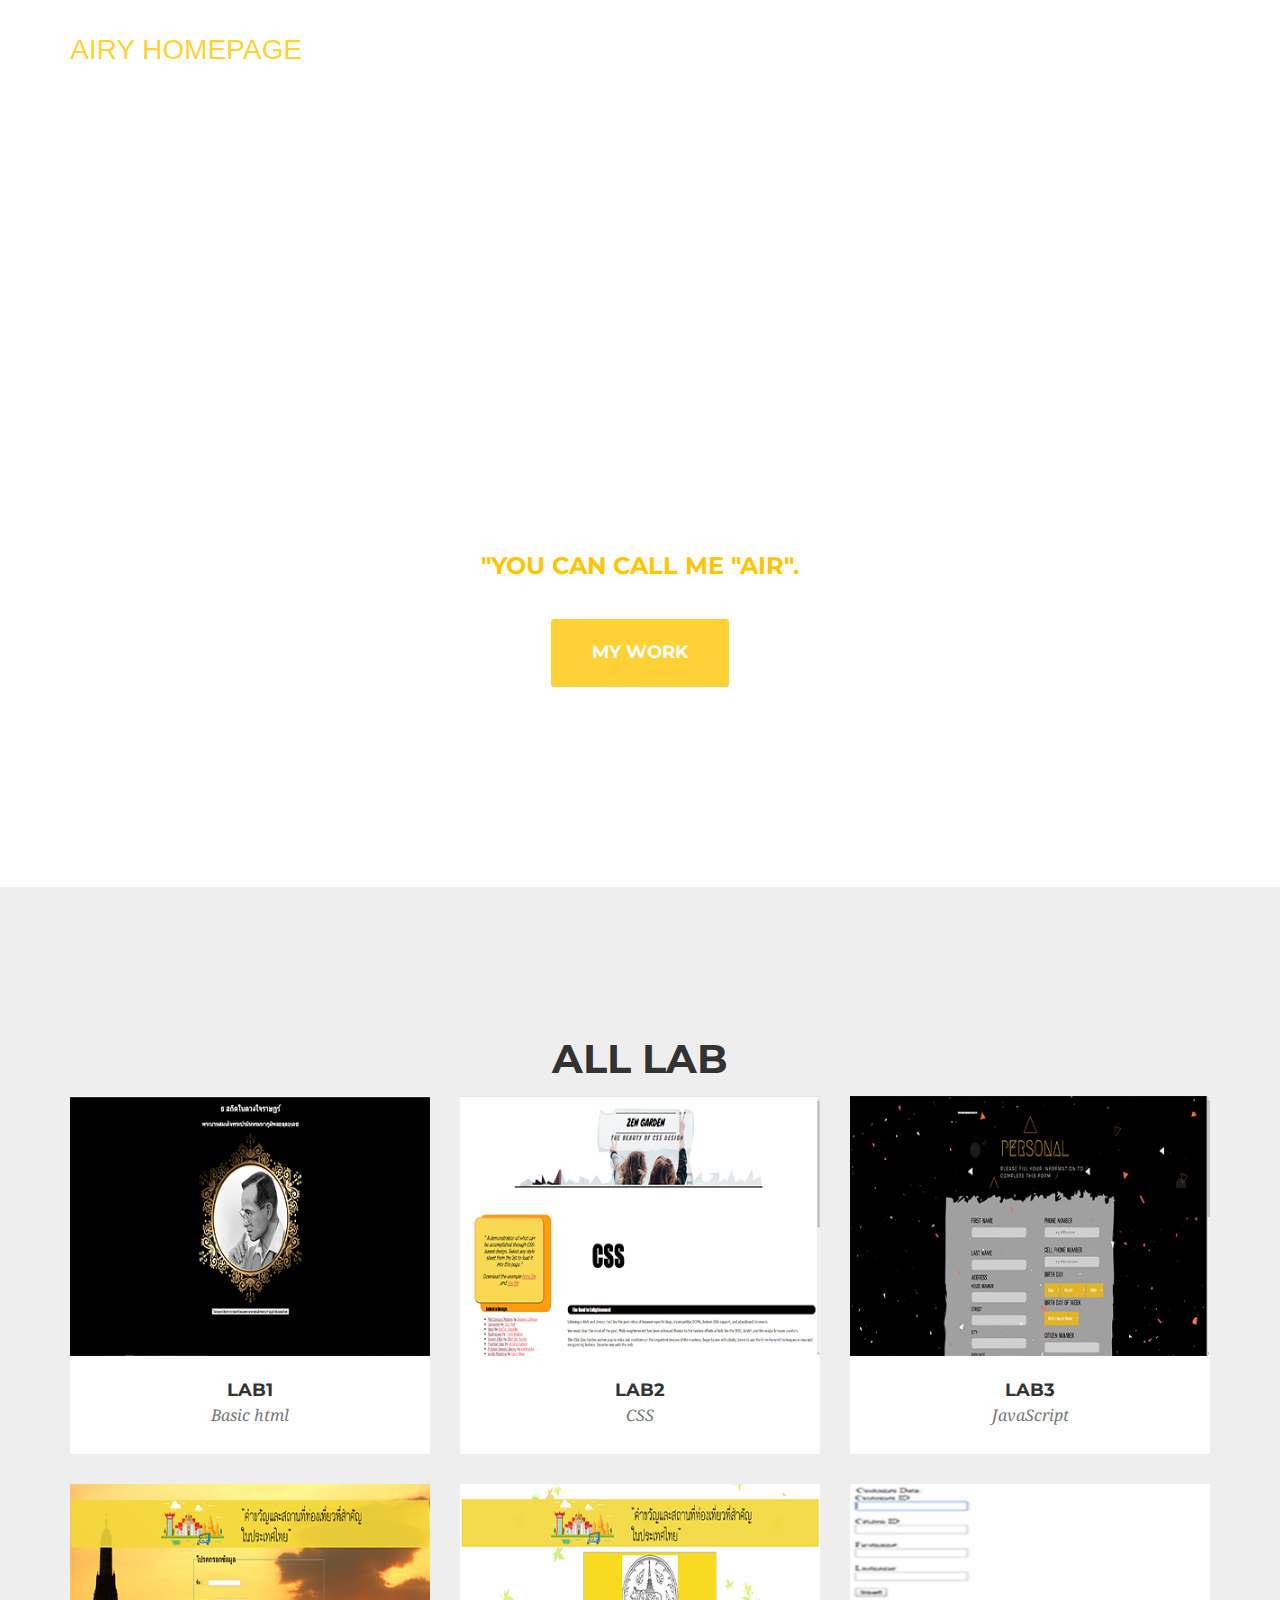
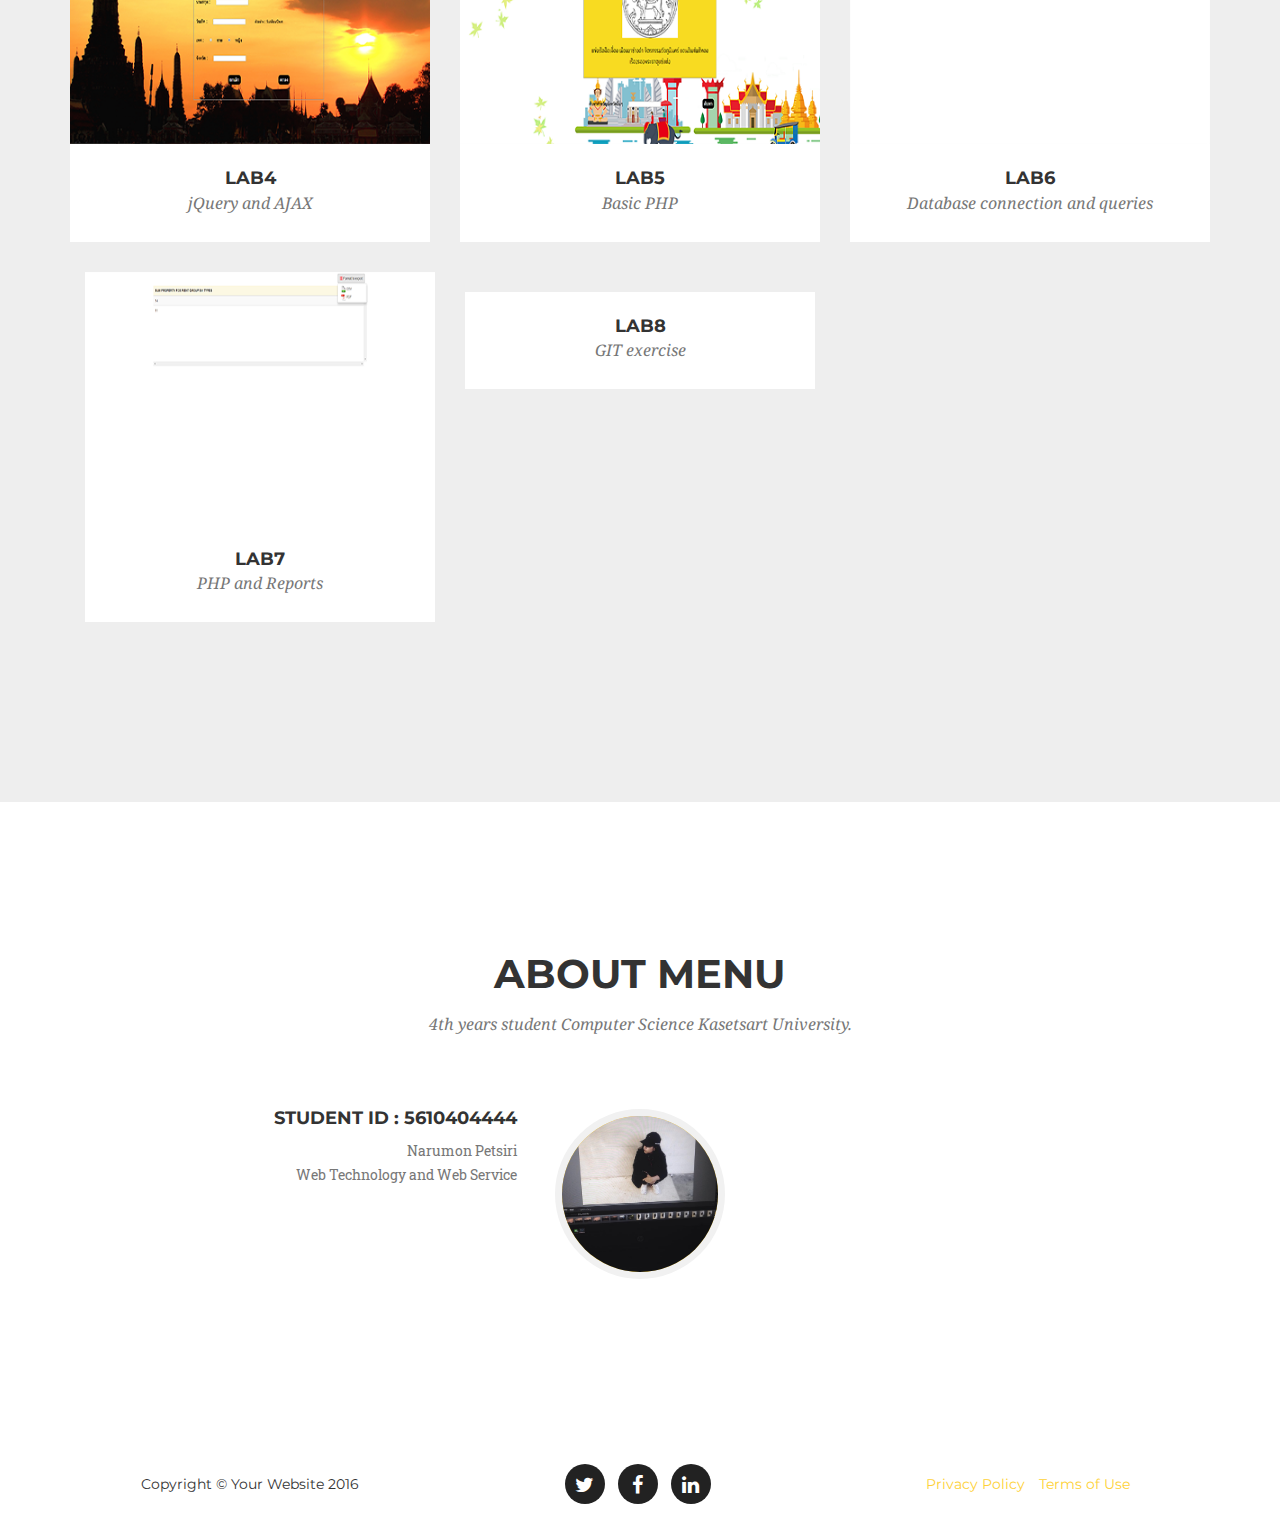
==== homepage/index.html @ 3925bae4 "add Lab1 to lab" ====
<!DOCTYPE html>
<html lang="en">

<head>

    <meta charset="utf-8">
    <meta http-equiv="X-UA-Compatible" content="IE=edge">
    <meta name="viewport" content="width=device-width, initial-scale=1">
    <meta name="description" content="">
    <meta name="author" content="">

    <title>561040444_Homepage</title>

    <!-- Bootstrap Core CSS -->
    <link href="vendor/bootstrap/css/bootstrap.min.css" rel="stylesheet">

    <!-- Custom Fonts -->
    <link href="vendor/font-awesome/css/font-awesome.min.css" rel="stylesheet" type="text/css">
    <link href="https://fonts.googleapis.com/css?family=Montserrat:400,700" rel="stylesheet" type="text/css">
    <link href='https://fonts.googleapis.com/css?family=Kaushan+Script' rel='stylesheet' type='text/css'>
    <link href='https://fonts.googleapis.com/css?family=Droid+Serif:400,700,400italic,700italic' rel='stylesheet' type='text/css'>
    <link href='https://fonts.googleapis.com/css?family=Roboto+Slab:400,100,300,700' rel='stylesheet' type='text/css'>

    <!-- Theme CSS -->
    <link href="css/agency.min.css" rel="stylesheet">

    <!-- HTML5 Shim and Respond.js IE8 support of HTML5 elements and media queries -->
    <!-- WARNING: Respond.js doesn't work if you view the page via file:// -->
    <!--[if lt IE 9]>
        <script src="https://oss.maxcdn.com/libs/html5shiv/3.7.0/html5shiv.js" integrity="sha384-0s5Pv64cNZJieYFkXYOTId2HMA2Lfb6q2nAcx2n0RTLUnCAoTTsS0nKEO27XyKcY" crossorigin="anonymous"></script>
        <script src="https://oss.maxcdn.com/libs/respond.js/1.4.2/respond.min.js" integrity="sha384-ZoaMbDF+4LeFxg6WdScQ9nnR1QC2MIRxA1O9KWEXQwns1G8UNyIEZIQidzb0T1fo" crossorigin="anonymous"></script>
    <![endif]-->

</head>

<body id="page-top" class="index">

    <!-- Navigation -->
    <nav id="mainNav" class="navbar navbar-default navbar-custom navbar-fixed-top">
        <div class="container">
            <!-- Brand and toggle get grouped for better mobile display -->
            <div class="navbar-header page-scroll">
                <button type="button" class="navbar-toggle" data-toggle="collapse" data-target="#bs-example-navbar-collapse-1">
                    <span class="sr-only">Toggle navigation</span> Menu <i class="fa fa-bars"></i>
                </button>
                <a class="navbar-brand page-scroll" href="#page-top" style="font-family:Helvetica">AIRY HOMEPAGE</a>
            </div>

            <!-- Collect the nav links, forms, and other content for toggling -->
            <div class="collapse navbar-collapse" id="bs-example-navbar-collapse-1">
                <ul class="nav navbar-nav navbar-right">
                    <li class="hidden">
                        <a href="#page-top"></a>
                    </li>

                    <li>
                        <a class="page-scroll" href="#portfolio">ALL LAB</a>
                    </li>
                    <li>
                        <a class="page-scroll" href="#about">About</a>
                    </li>

                </ul>
            </div>
            <!-- /.navbar-collapse -->
        </div>
        <!-- /.container-fluid -->
    </nav>

    <!-- Header -->
    <header>
        <div class="container">
            <div class="intro-text">
                <div class='intro-heading'>"Welcome To My Homepage"</div>
                <div class="intro"><h2>My name is Narumon Petsiri</h2><h3 style="color:#fec503">"You can call me "AIR".</h3>  <h4>I am studing Computer Sciences at Kasetsart University.</h4></div>
                <a href="#portfolio" class="page-scroll btn btn-xl">MY Work</a>
            </div>
        </div>
    </header>



    <!-- Portfolio Grid Section -->
    <section id="portfolio" class="bg-light-gray">
        <div class="container">
            <div class="row">
                <div class="col-lg-12 text-center">
                    <h2 class="section-heading">ALL LAB</h2>
                </div>
            </div>
            <div class="row">
                <div class="col-md-4 col-sm-6 portfolio-item">
                    <a href="../Lab1_5610404444/lab1webpage.html"class="portfolio-link" data-toggle="modal">
                        <div class="portfolio-hover">
                            <div class="portfolio-hover-content">
                                <i class="fa fa-plus fa-3x"></i>
                            </div>
                        </div>
                        <img src="img/portfolio/lab1.png" class="img-responsive" alt="">
                    </a>
                    <div class="portfolio-caption">
                        <h4>LAB1</h4>
                        <p class="text-muted">Basic html</p>
                    </div>
                </div>
                <div class="col-md-4 col-sm-6 portfolio-item">
                    <a href="#portfolioModal2" class="portfolio-link" data-toggle="modal">
                        <div class="portfolio-hover">
                            <div class="portfolio-hover-content">
                                <i class="fa fa-plus fa-3x"></i>
                            </div>
                        </div>
                        <img src="img/portfolio/lab2.png" class="img-responsive" alt="">
                    </a>
                    <div class="portfolio-caption">
                        <h4>LAB2</h4>
                        <p class="text-muted">CSS</p>
                    </div>
                </div>
                <div class="col-md-4 col-sm-6 portfolio-item">
                    <a href="#portfolioModal3" class="portfolio-link" data-toggle="modal">
                        <div class="portfolio-hover">
                            <div class="portfolio-hover-content">
                                <i class="fa fa-plus fa-3x"></i>
                            </div>
                        </div>
                        <img src="img/portfolio/lab3.png" class="img-responsive" alt="">
                    </a>
                    <div class="portfolio-caption">
                        <h4>LAB3</h4>
                        <p class="text-muted">JavaScript</p>
                    </div>
                </div>
                <div class="col-md-4 col-sm-6 portfolio-item">
                    <a href="#portfolioModal4" class="portfolio-link" data-toggle="modal">
                        <div class="portfolio-hover">
                            <div class="portfolio-hover-content">
                                <i class="fa fa-plus fa-3x"></i>
                            </div>
                        </div>
                        <img src="img/portfolio/lab4.png" class="img-responsive" alt="">
                    </a>
                    <div class="portfolio-caption">
                        <h4>LAB4</h4>
                        <p class="text-muted">jQuery and AJAX</p>
                    </div>
                </div>
                <div class="col-md-4 col-sm-6 portfolio-item">
                    <a href="#portfolioModal5" class="portfolio-link" data-toggle="modal">
                        <div class="portfolio-hover">
                            <div class="portfolio-hover-content">
                                <i class="fa fa-plus fa-3x"></i>
                            </div>
                        </div>
                        <img src="img/portfolio/lab5.png" class="img-responsive" alt="">
                    </a>
                    <div class="portfolio-caption">
                        <h4>LAB5</h4>
                        <p class="text-muted">Basic PHP</p>
                    </div>
                </div>
                <div class="col-md-4 col-sm-6 portfolio-item">
                    <a href="lab/" class="portfolio-link" data-toggle="modal">
                        <div class="portfolio-hover">
                            <div class="portfolio-hover-content">
                                <i class="fa fa-plus fa-3x"></i>
                            </div>
                        </div>
                        <img src="img/portfolio/lab6.png" class="img-responsive" alt="">
                    </a>
                    <div class="portfolio-caption">
                        <h4>LAB6</h4>
                        <p class="text-muted">Database connection and queries</p>
                    </div>
                </div>
            </div>
            <div class="col-md-4 col-sm-6 portfolio-item">
                <a href="#portfolioModal6" class="portfolio-link" data-toggle="modal">
                    <div class="portfolio-hover">
                        <div class="portfolio-hover-content">
                            <i class="fa fa-plus fa-3x"></i>
                        </div>
                    </div>
                    <img src="img/portfolio/lab7.png" class="img-responsive" alt="">
                </a>
                <div class="portfolio-caption">
                    <h4>LAB7</h4>
                    <p class="text-muted">PHP and Reports</p>
                </div>
            </div>
            <div class="col-md-4 col-sm-6 portfolio-item">
                <a href="#portfolioModal6" class="portfolio-link" data-toggle="modal">
                    <div class="portfolio-hover">
                        <div class="portfolio-hover-content">
                            <i class="fa fa-plus fa-3x"></i>
                        </div>
                    </div>
                    <img src="img/portfolio/lab8  .png" class="img  -responsive" alt="">
                </a>
                <div class="portfolio-caption">
                    <h4>LAB8</h4>
                    <p class="text-muted"> GIT exercise</p>
                </div>
            </div>
        </div>
        </div>
    </section>

    <!-- About Section -->
    <section id="about">
        <div class="container">
            <div class="row">
                <div class="col-lg-12 text-center">
                    <h2 class="section-heading">About menu</h2>
                    <h3 class="section-subheading text-muted">4th years student Computer Science Kasetsart University.</h3>
                </div>
            </div>
            <div class="row">
                <div class="col-lg-12">
                    <ul class="timeline">
                        <li>
                            <div class="timeline-image">
                                <img class="img-circle img-responsive" src="img/profile_img.jpg" alt="">
                            </div>
                            <div class="timeline-panel">
                                <div class="timeline-heading">
                                    <h4>Student ID : 5610404444</h4>
                                </div>
                                <div class="timeline-body">
                                    <p class="text-muted">Narumon Petsiri</p>
                                    <p class="text-muted">Web Technology and Web Service</p>

                                </div>
                            </div>
                        </li>
                    </ul>
                </div>
            </div>
        </div>
    </section>



    <footer>
        <div class="container">
            <div class="row">
                <div class="col-md-4">
                    <span class="copyright">Copyright &copy; Your Website 2016</span>
                </div>
                <div class="col-md-4">
                    <ul class="list-inline social-buttons">
                        <li><a href="#"><i class="fa fa-twitter"></i></a>
                        </li>
                        <li><a href="#"><i class="fa fa-facebook"></i></a>
                        </li>
                        <li><a href="#"><i class="fa fa-linkedin"></i></a>
                        </li>
                    </ul>
                </div>
                <div class="col-md-4">
                    <ul class="list-inline quicklinks">
                        <li><a href="#">Privacy Policy</a>
                        </li>
                        <li><a href="#">Terms of Use</a>
                        </li>
                    </ul>
                </div>
            </div>
        </div>
    </footer>

    <!-- Portfolio Modals -->
    <!-- Use the modals below to showcase details about your portfolio projects! -->

    <!-- Portfolio Modal 1 -->
    <div class="portfolio-modal modal fade" id="portfolioModal1" tabindex="-1" role="dialog" aria-hidden="true">
        <div class="modal-dialog">
            <div class="modal-content">
                <div class="close-modal" data-dismiss="modal">
                    <div class="lr">
                        <div class="rl">
                        </div>
                    </div>
                </div>
                <div class="container">
                    <div class="row">
                        <div class="col-lg-8 col-lg-offset-2">
                            <div class="modal-body">
                                <!-- Project Details Go Here -->
                                <h2>Project Name</h2>
                                <p class="item-intro text-muted">Lorem ipsum dolor sit amet consectetur.</p>
                                <img class="img-responsive img-centered" src="img/portfolio/roundicons-free.png" alt="">
                                <p>Use this area to describe your project. Lorem ipsum dolor sit amet, consectetur adipisicing elit. Est blanditiis dolorem culpa incidunt minus dignissimos deserunt repellat aperiam quasi sunt officia expedita beatae cupiditate, maiores repudiandae, nostrum, reiciendis facere nemo!</p>
                                <p>
                                    <strong>Want these icons in this portfolio item sample?</strong>You can download 60 of them for free, courtesy of <a href="https://getdpd.com/cart/hoplink/18076?referrer=bvbo4kax5k8ogc">RoundIcons.com</a>, or you can purchase the 1500 icon set <a href="https://getdpd.com/cart/hoplink/18076?referrer=bvbo4kax5k8ogc">here</a>.</p>
                                <ul class="list-inline">
                                    <li>Date: July 2014</li>
                                    <li>Client: Round Icons</li>
                                    <li>Category: Graphic Design</li>
                                </ul>
                                <button type="button" class="btn btn-primary" data-dismiss="modal"><i class="fa fa-times"></i> Close Project</button>
                            </div>
                        </div>
                    </div>
                </div>
            </div>
        </div>
    </div>

    <!-- Portfolio Modal 2 -->
    <div class="portfolio-modal modal fade" id="portfolioModal2" tabindex="-1" role="dialog" aria-hidden="true">
        <div class="modal-dialog">
            <div class="modal-content">
                <div class="close-modal" data-dismiss="modal">
                    <div class="lr">
                        <div class="rl">
                        </div>
                    </div>
                </div>
                <div class="container">
                    <div class="row">
                        <div class="col-lg-8 col-lg-offset-2">
                            <div class="modal-body">
                                <h2>Project Heading</h2>
                                <p class="item-intro text-muted">Lorem ipsum dolor sit amet consectetur.</p>
                                <img class="img-responsive img-centered" src="img/portfolio/startup-framework-preview.png" alt="">
                                <p><a href="http://designmodo.com/startup/?u=787">Startup Framework</a> is a website builder for professionals. Startup Framework contains components and complex blocks (PSD+HTML Bootstrap themes and templates) which can easily be integrated into almost any design. All of these components are made in the same style, and can easily be integrated into projects, allowing you to create hundreds of solutions for your future projects.</p>
                                <p>You can preview Startup Framework <a href="http://designmodo.com/startup/?u=787">here</a>.</p>
                                <button type="button" class="btn btn-primary" data-dismiss="modal"><i class="fa fa-times"></i> Close Project</button>
                            </div>
                        </div>
                    </div>
                </div>
            </div>
        </div>
    </div>

    <!-- Portfolio Modal 3 -->
    <div class="portfolio-modal modal fade" id="portfolioModal3" tabindex="-1" role="dialog" aria-hidden="true">
        <div class="modal-dialog">
            <div class="modal-content">
                <div class="close-modal" data-dismiss="modal">
                    <div class="lr">
                        <div class="rl">
                        </div>
                    </div>
                </div>
                <div class="container">
                    <div class="row">
                        <div class="col-lg-8 col-lg-offset-2">
                            <div class="modal-body">
                                <!-- Project Details Go Here -->
                                <h2>Project Name</h2>
                                <p class="item-intro text-muted">Lorem ipsum dolor sit amet consectetur.</p>
                                <img class="img-responsive img-centered" src="img/portfolio/treehouse-preview.png" alt="">
                                <p>Treehouse is a free PSD web template built by <a href="https://www.behance.net/MathavanJaya">Mathavan Jaya</a>. This is bright and spacious design perfect for people or startup companies looking to showcase their apps or other projects.</p>
                                <p>You can download the PSD template in this portfolio sample item at <a href="http://freebiesxpress.com/gallery/treehouse-free-psd-web-template/">FreebiesXpress.com</a>.</p>
                                <button type="button" class="btn btn-primary" data-dismiss="modal"><i class="fa fa-times"></i> Close Project</button>
                            </div>
                        </div>
                    </div>
                </div>
            </div>
        </div>
    </div>

    <!-- Portfolio Modal 4 -->
    <div class="portfolio-modal modal fade" id="portfolioModal4" tabindex="-1" role="dialog" aria-hidden="true">
        <div class="modal-dialog">
            <div class="modal-content">
                <div class="close-modal" data-dismiss="modal">
                    <div class="lr">
                        <div class="rl">
                        </div>
                    </div>
                </div>
                <div class="container">
                    <div class="row">
                        <div class="col-lg-8 col-lg-offset-2">
                            <div class="modal-body">
                                <!-- Project Details Go Here -->
                                <h2>Project Name</h2>
                                <p class="item-intro text-muted">Lorem ipsum dolor sit amet consectetur.</p>
                                <img class="img-responsive img-centered" src="img/portfolio/golden-preview.png" alt="">
                                <p>Start Bootstrap's Agency theme is based on Golden, a free PSD website template built by <a href="https://www.behance.net/MathavanJaya">Mathavan Jaya</a>. Golden is a modern and clean one page web template that was made exclusively for Best PSD Freebies. This template has a great portfolio, timeline, and meet your team sections that can be easily modified to fit your needs.</p>
                                <p>You can download the PSD template in this portfolio sample item at <a href="http://freebiesxpress.com/gallery/golden-free-one-page-web-template/">FreebiesXpress.com</a>.</p>
                                <button type="button" class="btn btn-primary" data-dismiss="modal"><i class="fa fa-times"></i> Close Project</button>
                            </div>
                        </div>
                    </div>
                </div>
            </div>
        </div>
    </div>

    <!-- Portfolio Modal 5 -->
    <div class="portfolio-modal modal fade" id="portfolioModal5" tabindex="-1" role="dialog" aria-hidden="true">
        <div class="modal-dialog">
            <div class="modal-content">
                <div class="close-modal" data-dismiss="modal">
                    <div class="lr">
                        <div class="rl">
                        </div>
                    </div>
                </div>
                <div class="container">
                    <div class="row">
                        <div class="col-lg-8 col-lg-offset-2">
                            <div class="modal-body">
                                <!-- Project Details Go Here -->
                                <h2>Project Name</h2>
                                <p class="item-intro text-muted">Lorem ipsum dolor sit amet consectetur.</p>
                                <img class="img-responsive img-centered" src="img/portfolio/escape-preview.png" alt="">
                                <p>Escape is a free PSD web template built by <a href="https://www.behance.net/MathavanJaya">Mathavan Jaya</a>. Escape is a one page web template that was designed with agencies in mind. This template is ideal for those looking for a simple one page solution to describe your business and offer your services.</p>
                                <p>You can download the PSD template in this portfolio sample item at <a href="http://freebiesxpress.com/gallery/escape-one-page-psd-web-template/">FreebiesXpress.com</a>.</p>
                                <button type="button" class="btn btn-primary" data-dismiss="modal"><i class="fa fa-times"></i> Close Project</button>
                            </div>
                        </div>
                    </div>
                </div>
            </div>
        </div>
    </div>

    <!-- Portfolio Modal 6 -->
    <div class="portfolio-modal modal fade" id="portfolioModal6" tabindex="-1" role="dialog" aria-hidden="true">
        <div class="modal-dialog">
            <div class="modal-content">
                <div class="close-modal" data-dismiss="modal">
                    <div class="lr">
                        <div class="rl">
                        </div>
                    </div>
                </div>
                <div class="container">
                    <div class="row">
                        <div class="col-lg-8 col-lg-offset-2">
                            <div class="modal-body">
                                <!-- Project Details Go Here -->
                                <h2>Project Name</h2>
                                <p class="item-intro text-muted">Lorem ipsum dolor sit amet consectetur.</p>
                                <img class="img-responsive img-centered" src="img/portfolio/dreams-preview.png" alt="">
                                <p>Dreams is a free PSD web template built by <a href="https://www.behance.net/MathavanJaya">Mathavan Jaya</a>. Dreams is a modern one page web template designed for almost any purpose. It’s a beautiful template that’s designed with the Bootstrap framework in mind.</p>
                                <p>You can download the PSD template in this portfolio sample item at <a href="http://freebiesxpress.com/gallery/dreams-free-one-page-web-template/">FreebiesXpress.com</a>.</p>
                                <button type="button" class="btn btn-primary" data-dismiss="modal"><i class="fa fa-times"></i> Close Project</button>
                            </div>
                        </div>
                    </div>
                </div>
            </div>
        </div>
    </div>

    <!-- jQuery -->
    <script src="vendor/jquery/jquery.min.js"></script>

    <!-- Bootstrap Core JavaScript -->
    <script src="vendor/bootstrap/js/bootstrap.min.js"></script>

    <!-- Plugin JavaScript -->
    <script src="https://cdnjs.cloudflare.com/ajax/libs/jquery-easing/1.3/jquery.easing.min.js" integrity="sha384-mE6eXfrb8jxl0rzJDBRanYqgBxtJ6Unn4/1F7q4xRRyIw7Vdg9jP4ycT7x1iVsgb" crossorigin="anonymous"></script>

    <!-- Contact Form JavaScript -->
    <script src="js/jqBootstrapValidation.js"></script>
    <script src="js/contact_me.js"></script>

    <!-- Theme JavaScript -->
    <script src="js/agency.min.js"></script>

</body>

</html>
---- homepage/css/agency.min.css ----
/*!
 * Start Bootstrap - Agency v3.3.7+1 (http://startbootstrap.com/template-overviews/agency)
 * Copyright 2013-2016 Start Bootstrap
 * Licensed under MIT (https://github.com/BlackrockDigital/startbootstrap/blob/gh-pages/LICENSE)
 */.btn-primary.active,.btn-primary:active,.btn-xl.active,.btn-xl:active,.open .dropdown-toggle.btn-primary,.open .dropdown-toggle.btn-xl{background-image:none}body{overflow-x:hidden;font-family:"Roboto Slab","Helvetica Neue",Helvetica,Arial,sans-serif;webkit-tap-highlight-color:#fed136}.btn-primary,.btn-xl,h1,h2,h3,h4,h5,h6{font-family:Montserrat,"Helvetica Neue",Helvetica,Arial,sans-serif;text-transform:uppercase;font-weight:700}.text-muted{color:#777}.text-primary,a{color:#fed136}p{font-size:14px;line-height:1.75}p.large{font-size:16px}a,a.active,a:active,a:focus,a:hover{outline:0}a.active,a:active,a:focus,a:hover{color:#fec503}.img-centered{margin:0 auto}.bg-light-gray{background-color:#eee}.bg-darkest-gray{background-color:#222}.btn-primary{color:#fff;background-color:#fed136;border-color:#fed136}.btn-primary.active,.btn-primary:active,.btn-primary:focus,.btn-primary:hover,.open .dropdown-toggle.btn-primary{color:#fff;background-color:#fec503;border-color:#f6bf01}.btn-primary.disabled,.btn-primary.disabled.active,.btn-primary.disabled:active,.btn-primary.disabled:focus,.btn-primary.disabled:hover,.btn-primary[disabled],.btn-primary[disabled].active,.btn-primary[disabled]:active,.btn-primary[disabled]:focus,.btn-primary[disabled]:hover,fieldset[disabled] .btn-primary,fieldset[disabled] .btn-primary.active,fieldset[disabled] .btn-primary:active,fieldset[disabled] .btn-primary:focus,fieldset[disabled] .btn-primary:hover{background-color:#fed136;border-color:#fed136}.btn-primary .badge{color:#fed136;background-color:#fff}.btn-xl{color:#fff;background-color:#fed136;border-color:#fed136;border-radius:3px;font-size:18px;padding:20px 40px}.btn-xl.active,.btn-xl:active,.btn-xl:focus,.btn-xl:hover,.open .dropdown-toggle.btn-xl{color:#fff;background-color:#fec503;border-color:#f6bf01}.btn-xl.disabled,.btn-xl.disabled.active,.btn-xl.disabled:active,.btn-xl.disabled:focus,.btn-xl.disabled:hover,.btn-xl[disabled],.btn-xl[disabled].active,.btn-xl[disabled]:active,.btn-xl[disabled]:focus,.btn-xl[disabled]:hover,fieldset[disabled] .btn-xl,fieldset[disabled] .btn-xl.active,fieldset[disabled] .btn-xl:active,fieldset[disabled] .btn-xl:focus,fieldset[disabled] .btn-xl:hover{background-color:#fed136;border-color:#fed136}.btn-xl .badge{color:#fed136;background-color:#fff}.navbar-custom{background-color:#222;border-color:transparent}.navbar-custom .navbar-brand{color:#fed136;font-family:"Kaushan Script","Helvetica Neue",Helvetica,Arial,cursive}.navbar-custom .navbar-brand.active,.navbar-custom .navbar-brand:active,.navbar-custom .navbar-brand:focus,.navbar-custom .navbar-brand:hover{color:#fec503}.navbar-custom .nav li a,.navbar-custom .navbar-toggle{font-family:Montserrat,"Helvetica Neue",Helvetica,Arial,sans-serif;color:#fff;text-transform:uppercase}.navbar-custom .navbar-collapse{border-color:rgba(255,255,255,.02)}.navbar-custom .navbar-toggle{background-color:#fed136;border-color:#fed136;font-size:12px}.navbar-custom .navbar-toggle:focus,.navbar-custom .navbar-toggle:hover{background-color:#fed136}.navbar-custom .nav li a{font-weight:400;letter-spacing:1px}.navbar-custom .nav li a:focus,.navbar-custom .nav li a:hover{color:#fed136;outline:0}.navbar-custom .navbar-nav>.active>a{border-radius:0;color:#fff;background-color:#fed136}.navbar-custom .navbar-nav>.active>a:focus,.navbar-custom .navbar-nav>.active>a:hover{color:#fff;background-color:#fec503}@media (min-width:768px){.navbar-custom{background-color:transparent;padding:25px 0;-webkit-transition:padding .3s;-moz-transition:padding .3s;transition:padding .3s;border:none}.navbar-custom .navbar-brand{font-size:2em;-webkit-transition:all .3s;-moz-transition:all .3s;transition:all .3s}.navbar-custom .navbar-nav>.active>a{border-radius:3px}.navbar-custom.affix{background-color:#222;padding:10px 0}.navbar-custom.affix .navbar-brand{font-size:1.5em}}header{background-image:url(../img/bg.jpg);background-repeat:no-repeat;background-attachment:scroll;background-position:center center;-webkit-background-size:cover;-moz-background-size:cover;background-size:cover;-o-background-size:cover;text-align:center;color:#fff}header .intro-text{padding-top:100px;padding-bottom:50px}header .intro-text .intro-lead-in{font-family:"Droid Serif","Helvetica Neue",Helvetica,Arial,sans-serif;font-style:italic;font-size:22px;line-height:22px;margin-bottom:25px}header .intro-text .intro-heading{font-family:Montserrat,"Helvetica Neue",Helvetica,Arial,sans-serif;text-transform:uppercase;font-weight:700;font-size:50px;line-height:50px;margin-bottom:25px}@media (min-width:768px){header .intro-text{padding-top:300px;padding-bottom:200px}header .intro-text .intro-lead-in{font-family:"Droid Serif","Helvetica Neue",Helvetica,Arial,sans-serif;font-style:italic;font-size:40px;line-height:40px;margin-bottom:25px}header .intro-text .intro-heading{font-family:Montserrat,"Helvetica Neue",Helvetica,Arial,sans-serif;text-transform:uppercase;font-weight:700;font-size:75px;line-height:75px;margin-bottom:50px}}#portfolio .portfolio-item .portfolio-caption p,section h3.section-subheading{font-family:"Droid Serif","Helvetica Neue",Helvetica,Arial,sans-serif;font-style:italic}section{padding:100px 0}section h2.section-heading{font-size:40px;margin-top:0;margin-bottom:15px}section h3.section-subheading{font-size:16px;text-transform:none;font-weight:400;margin-bottom:75px}@media (min-width:768px){section{padding:150px 0}}.service-heading{margin:15px 0;text-transform:none}#portfolio .portfolio-item{margin:0 0 15px;right:0}#portfolio .portfolio-item .portfolio-link{display:block;position:relative;max-width:400px;margin:0 auto}#portfolio .portfolio-item .portfolio-link .portfolio-hover{background:rgba(254,209,54,.9);position:absolute;width:100%;height:100%;opacity:0;transition:all ease .5s;-webkit-transition:all ease .5s;-moz-transition:all ease .5s}#portfolio .portfolio-item .portfolio-link .portfolio-hover:hover{opacity:1}#portfolio .portfolio-item .portfolio-link .portfolio-hover .portfolio-hover-content{position:absolute;width:100%;height:20px;font-size:20px;text-align:center;top:50%;margin-top:-12px;color:#fff}#portfolio .portfolio-item .portfolio-link .portfolio-hover .portfolio-hover-content i{margin-top:-12px}#portfolio .portfolio-item .portfolio-link .portfolio-hover .portfolio-hover-content h3,#portfolio .portfolio-item .portfolio-link .portfolio-hover .portfolio-hover-content h4{margin:0}#portfolio .portfolio-item .portfolio-caption{max-width:400px;margin:0 auto;background-color:#fff;text-align:center;padding:25px}#portfolio .portfolio-item .portfolio-caption h4{text-transform:none;margin:0}#portfolio .portfolio-item .portfolio-caption p{font-size:16px;margin:0}footer span.copyright,footer ul.quicklinks{font-family:Montserrat,"Helvetica Neue",Helvetica,Arial,sans-serif}#portfolio *{z-index:2}@media (min-width:767px){#portfolio .portfolio-item{margin:0 0 30px}}.timeline{list-style:none;padding:0;position:relative}.timeline:before{top:0;bottom:0;position:absolute;content:"";width:2px;background-color:#f1f1f1;left:40px;margin-left:-1.5px}.timeline>li{margin-bottom:50px;position:relative;min-height:50px}.timeline>li:after,.timeline>li:before{content:" ";display:table}.timeline>li:after{clear:both}.timeline>li .timeline-panel{width:100%;float:right;padding:0 20px 0 100px;position:relative;text-align:left}.timeline>li .timeline-panel:before{border-left-width:0;border-right-width:15px;left:-15px;right:auto}.timeline>li .timeline-panel:after{border-left-width:0;border-right-width:14px;left:-14px;right:auto}.timeline>li .timeline-image{left:0;margin-left:0;width:80px;height:80px;position:absolute;z-index:100;background-color:#fed136;color:#fff;border-radius:100%;border:7px solid #f1f1f1;text-align:center}.timeline>li .timeline-image h4{font-size:10px;margin-top:12px;line-height:14px}.timeline>li.timeline-inverted>.timeline-panel{float:right;text-align:left;padding:0 20px 0 100px}.timeline>li.timeline-inverted>.timeline-panel:before{border-left-width:0;border-right-width:15px;left:-15px;right:auto}.timeline>li.timeline-inverted>.timeline-panel:after{border-left-width:0;border-right-width:14px;left:-14px;right:auto}.timeline>li:last-child{margin-bottom:0}.timeline .timeline-heading h4{margin-top:0;color:inherit}.timeline .timeline-heading h4.subheading{text-transform:none}.timeline .timeline-body>p,.timeline .timeline-body>ul{margin-bottom:0}@media (min-width:768px){.timeline:before{left:50%}.timeline>li{margin-bottom:100px;min-height:100px}.timeline>li .timeline-panel{width:41%;float:left;padding:0 20px 20px 30px;text-align:right}.timeline>li .timeline-image{width:100px;height:100px;left:50%;margin-left:-50px}.timeline>li .timeline-image h4{font-size:13px;margin-top:16px;line-height:18px}.timeline>li.timeline-inverted>.timeline-panel{float:right;text-align:left;padding:0 30px 20px 20px}}@media (min-width:992px){.timeline>li .timeline-panel,.timeline>li.timeline-inverted>.timeline-panel{padding:0 20px 20px}.timeline>li{min-height:150px}.timeline>li .timeline-image{width:150px;height:150px;margin-left:-75px}.timeline>li .timeline-image h4{font-size:18px;margin-top:30px;line-height:26px}}@media (min-width:1200px){.timeline>li{min-height:170px}.timeline>li .timeline-panel{padding:0 20px 20px 100px}.timeline>li .timeline-image{width:170px;height:170px;margin-left:-85px}.timeline>li .timeline-image h4{margin-top:40px}.timeline>li.timeline-inverted>.timeline-panel{padding:0 100px 20px 20px}}.team-member{text-align:center;margin-bottom:50px}.team-member img{margin:0 auto;border:7px solid #fff}.team-member h4{margin-top:25px;margin-bottom:0;text-transform:none}.team-member p{margin-top:0}aside.clients img{margin:50px auto}section#contact{background-color:#222;background-image:url(../img/map-image.png);background-position:center;background-repeat:no-repeat}section#contact .section-heading{color:#fff}section#contact .form-group{margin-bottom:25px}section#contact .form-group input,section#contact .form-group textarea{padding:20px}section#contact .form-group input.form-control{height:auto}section#contact .form-group textarea.form-control{height:236px}section#contact .form-control:focus{border-color:#fed136;box-shadow:none}section#contact ::-webkit-input-placeholder{font-family:Montserrat,"Helvetica Neue",Helvetica,Arial,sans-serif;text-transform:uppercase;font-weight:700;color:#eee}section#contact :-moz-placeholder{font-family:Montserrat,"Helvetica Neue",Helvetica,Arial,sans-serif;text-transform:uppercase;font-weight:700;color:#eee}section#contact ::-moz-placeholder{font-family:Montserrat,"Helvetica Neue",Helvetica,Arial,sans-serif;text-transform:uppercase;font-weight:700;color:#eee}section#contact :-ms-input-placeholder{font-family:Montserrat,"Helvetica Neue",Helvetica,Arial,sans-serif;text-transform:uppercase;font-weight:700;color:#eee}section#contact .text-danger{color:#e74c3c}footer{padding:25px 0;text-align:center}footer span.copyright{line-height:40px;text-transform:uppercase;text-transform:none}footer ul.quicklinks{margin-bottom:0;line-height:40px;text-transform:uppercase;text-transform:none}ul.social-buttons{margin-bottom:0}ul.social-buttons li a{display:block;background-color:#222;height:40px;width:40px;border-radius:100%;font-size:20px;line-height:40px;color:#fff;outline:0;-webkit-transition:all .3s;-moz-transition:all .3s;transition:all .3s}ul.social-buttons li a:active,ul.social-buttons li a:focus,ul.social-buttons li a:hover{background-color:#fed136}.btn.active,.btn:active,.btn:active:focus,.btn:focus{outline:0}.portfolio-modal .modal-dialog{margin:0;height:100%;width:auto}.portfolio-modal .modal-content{border-radius:0;background-clip:border-box;-webkit-box-shadow:none;box-shadow:none;border:none;min-height:100%;padding:100px 0;text-align:center}.portfolio-modal .modal-content h2{margin-bottom:15px;font-size:3em}.portfolio-modal .modal-content p{margin-bottom:30px}.portfolio-modal .modal-content p.item-intro{margin:20px 0 30px;font-family:"Droid Serif","Helvetica Neue",Helvetica,Arial,sans-serif;font-style:italic;font-size:16px}.portfolio-modal .modal-content ul.list-inline{margin-bottom:30px;margin-top:0}.portfolio-modal .modal-content img{margin-bottom:30px}.portfolio-modal .close-modal{position:absolute;width:75px;height:75px;background-color:transparent;top:25px;right:25px;cursor:pointer}.portfolio-modal .close-modal:hover{opacity:.3}.portfolio-modal .close-modal .lr{height:75px;width:1px;margin-left:35px;background-color:#222;transform:rotate(45deg);-ms-transform:rotate(45deg);-webkit-transform:rotate(45deg);z-index:1051}.portfolio-modal .close-modal .lr .rl{height:75px;width:1px;background-color:#222;transform:rotate(90deg);-ms-transform:rotate(90deg);-webkit-transform:rotate(90deg);z-index:1052}.portfolio-modal .modal-backdrop{opacity:0;display:none}::-moz-selection{text-shadow:none;background:#fed136}::selection{text-shadow:none;background:#fed136}img::selection{background:0 0}img::-moz-selection{background:0 0}
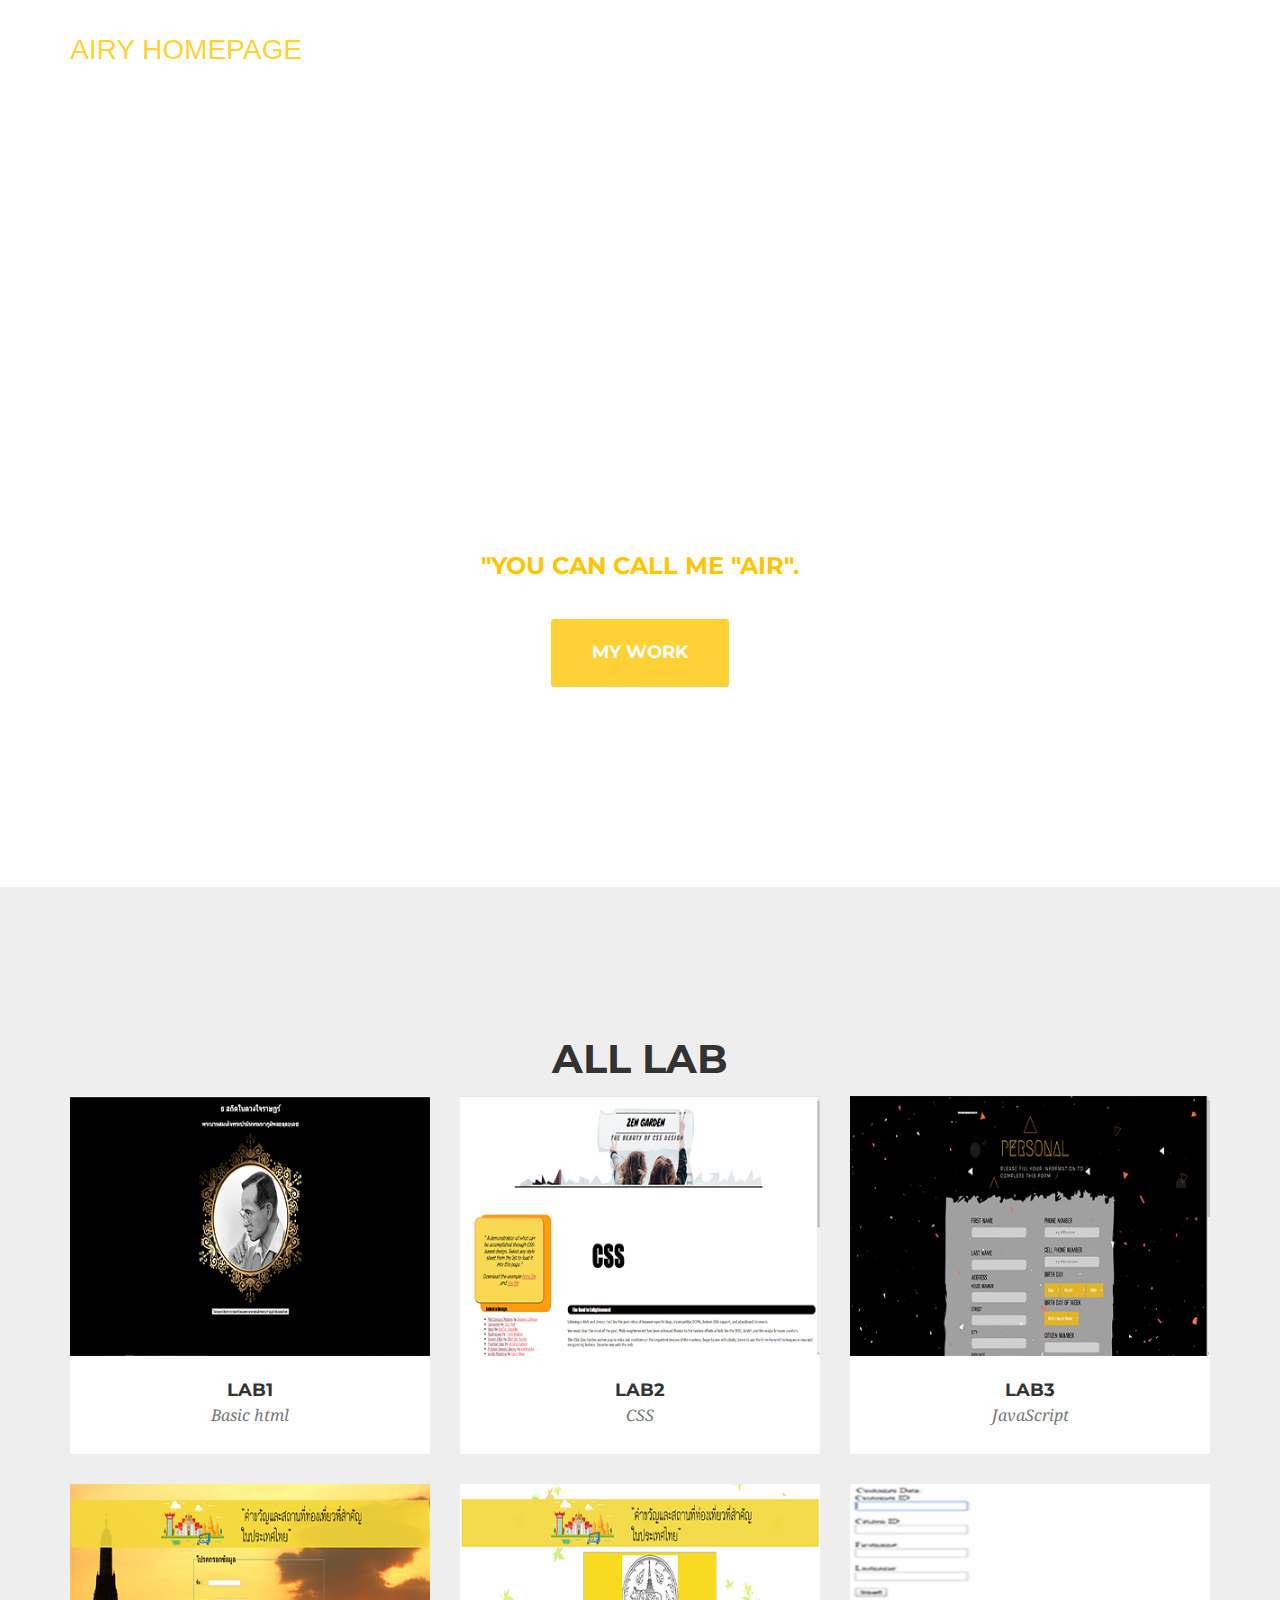
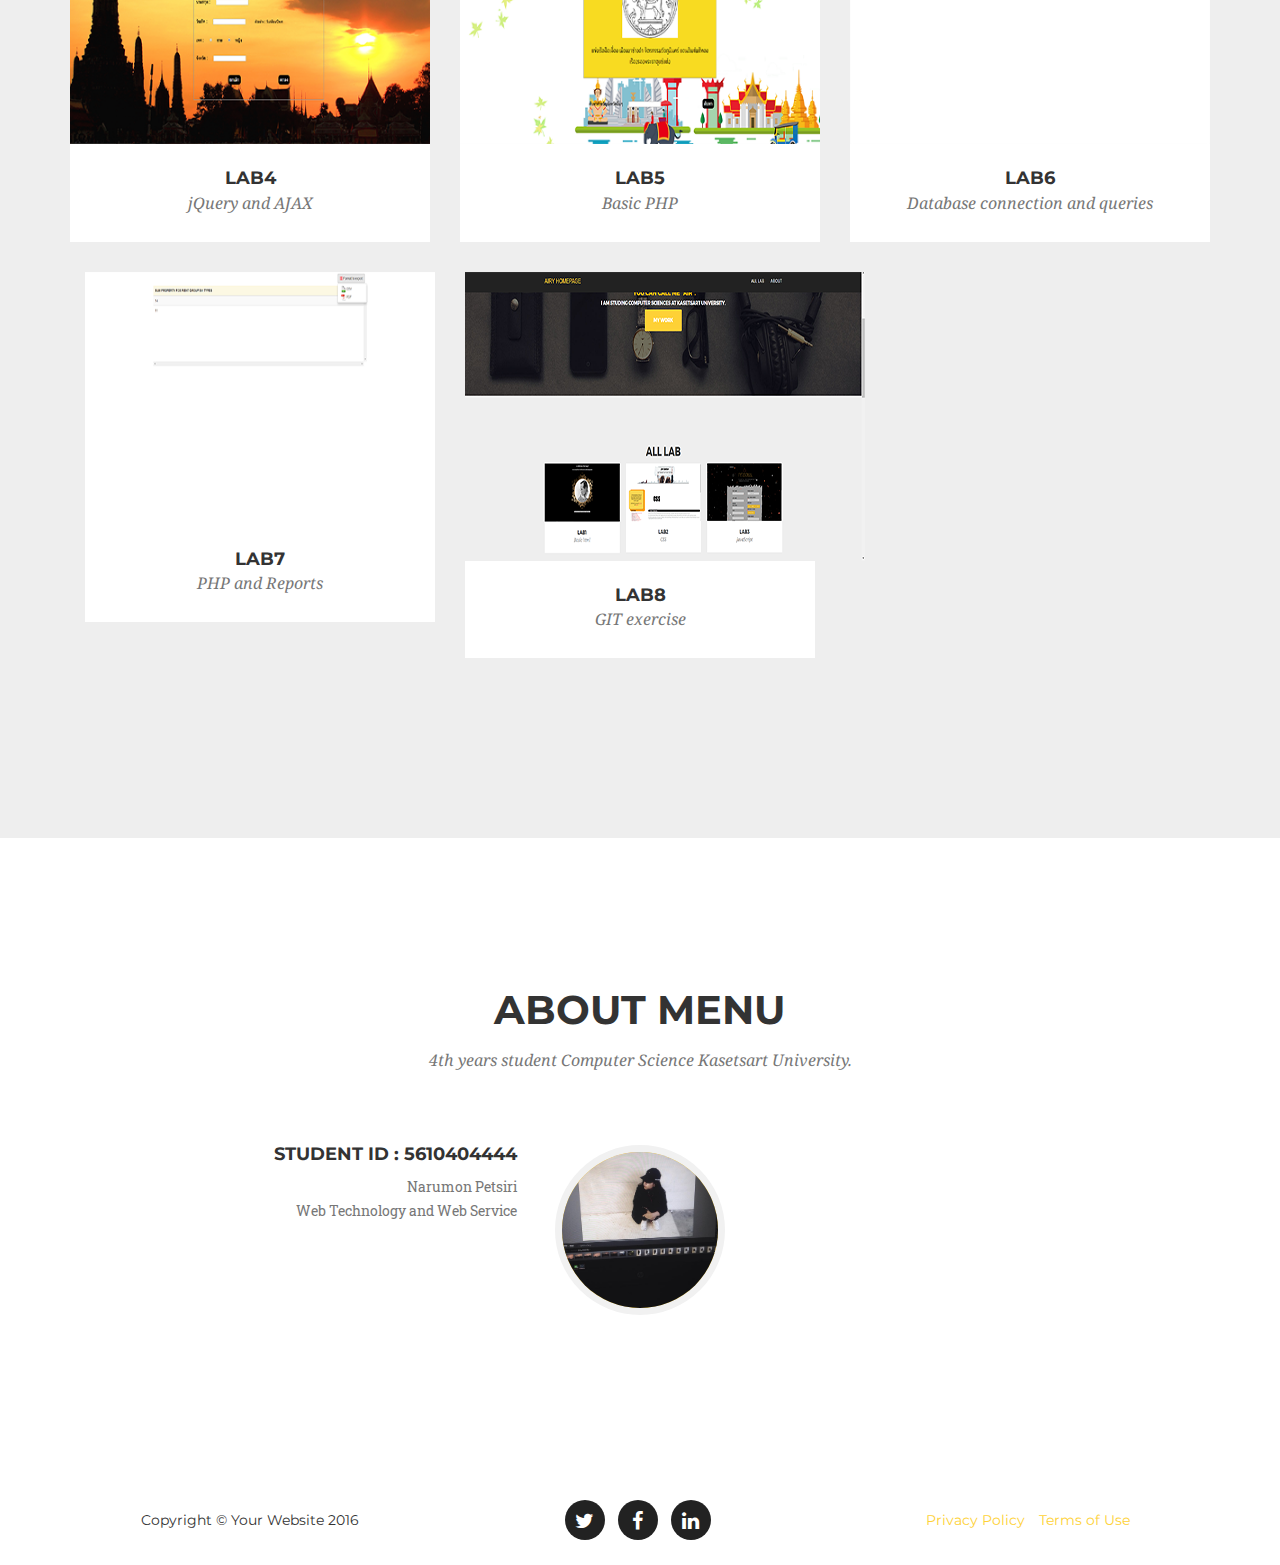
==== commit 0870a3d6: "add Lab7 to lab" ====
--- a/homepage/index.html
+++ b/homepage/index.html
@@ -104,7 +104,7 @@
                     </div>
                 </div>
                 <div class="col-md-4 col-sm-6 portfolio-item">
-                    <a href="#portfolioModal2" class="portfolio-link" data-toggle="modal">
+                    <a href="../Lab2_5610404444/index.html" class="portfolio-link" data-toggle="modal">
                         <div class="portfolio-hover">
                             <div class="portfolio-hover-content">
                                 <i class="fa fa-plus fa-3x"></i>
@@ -118,7 +118,7 @@
                     </div>
                 </div>
                 <div class="col-md-4 col-sm-6 portfolio-item">
-                    <a href="#portfolioModal3" class="portfolio-link" data-toggle="modal">
+                    <a href="../Lab3/personal_info.html" class="portfolio-link" data-toggle="modal">
                         <div class="portfolio-hover">
                             <div class="portfolio-hover-content">
                                 <i class="fa fa-plus fa-3x"></i>
@@ -132,7 +132,7 @@
                     </div>
                 </div>
                 <div class="col-md-4 col-sm-6 portfolio-item">
-                    <a href="#portfolioModal4" class="portfolio-link" data-toggle="modal">
+                    <a href="../Lab4/lab4.html" class="portfolio-link" data-toggle="modal">
                         <div class="portfolio-hover">
                             <div class="portfolio-hover-content">
                                 <i class="fa fa-plus fa-3x"></i>
@@ -146,7 +146,7 @@
                     </div>
                 </div>
                 <div class="col-md-4 col-sm-6 portfolio-item">
-                    <a href="#portfolioModal5" class="portfolio-link" data-toggle="modal">
+                    <a href="../Lab5/lab5.html" class="portfolio-link" data-toggle="modal">
                         <div class="portfolio-hover">
                             <div class="portfolio-hover-content">
                                 <i class="fa fa-plus fa-3x"></i>
@@ -160,7 +160,7 @@
                     </div>
                 </div>
                 <div class="col-md-4 col-sm-6 portfolio-item">
-                    <a href="lab/" class="portfolio-link" data-toggle="modal">
+                    <a href="../Lab6_5610404444/insert_1.html" class="portfolio-link" data-toggle="modal">
                         <div class="portfolio-hover">
                             <div class="portfolio-hover-content">
                                 <i class="fa fa-plus fa-3x"></i>
@@ -172,6 +172,20 @@
                         <h4>LAB6</h4>
                         <p class="text-muted">Database connection and queries</p>
                     </div>
+                </div>
+            </div>
+            <div class="col-md-4 col-sm-6 portfolio-item">
+                <a href="../Lab7_5610404444/index.php" class="portfolio-link" data-toggle="modal">
+                    <div class="portfolio-hover">
+                        <div class="portfolio-hover-content">
+                            <i class="fa fa-plus fa-3x"></i>
+                        </div>
+                    </div>
+                    <img src="img/portfolio/lab7.png" class="img-responsive" alt="">
+                </a>
+                <div class="portfolio-caption">
+                    <h4>LAB7</h4>
+                    <p class="text-muted">PHP and Reports</p>
                 </div>
             </div>
             <div class="col-md-4 col-sm-6 portfolio-item">
@@ -181,21 +195,7 @@
                             <i class="fa fa-plus fa-3x"></i>
                         </div>
                     </div>
-                    <img src="img/portfolio/lab7.png" class="img-responsive" alt="">
-                </a>
-                <div class="portfolio-caption">
-                    <h4>LAB7</h4>
-                    <p class="text-muted">PHP and Reports</p>
-                </div>
-            </div>
-            <div class="col-md-4 col-sm-6 portfolio-item">
-                <a href="#portfolioModal6" class="portfolio-link" data-toggle="modal">
-                    <div class="portfolio-hover">
-                        <div class="portfolio-hover-content">
-                            <i class="fa fa-plus fa-3x"></i>
-                        </div>
-                    </div>
-                    <img src="img/portfolio/lab8  .png" class="img  -responsive" alt="">
+                    <img src="img/portfolio/lab8.png" class="img  -responsive" alt="">
                 </a>
                 <div class="portfolio-caption">
                     <h4>LAB8</h4>
